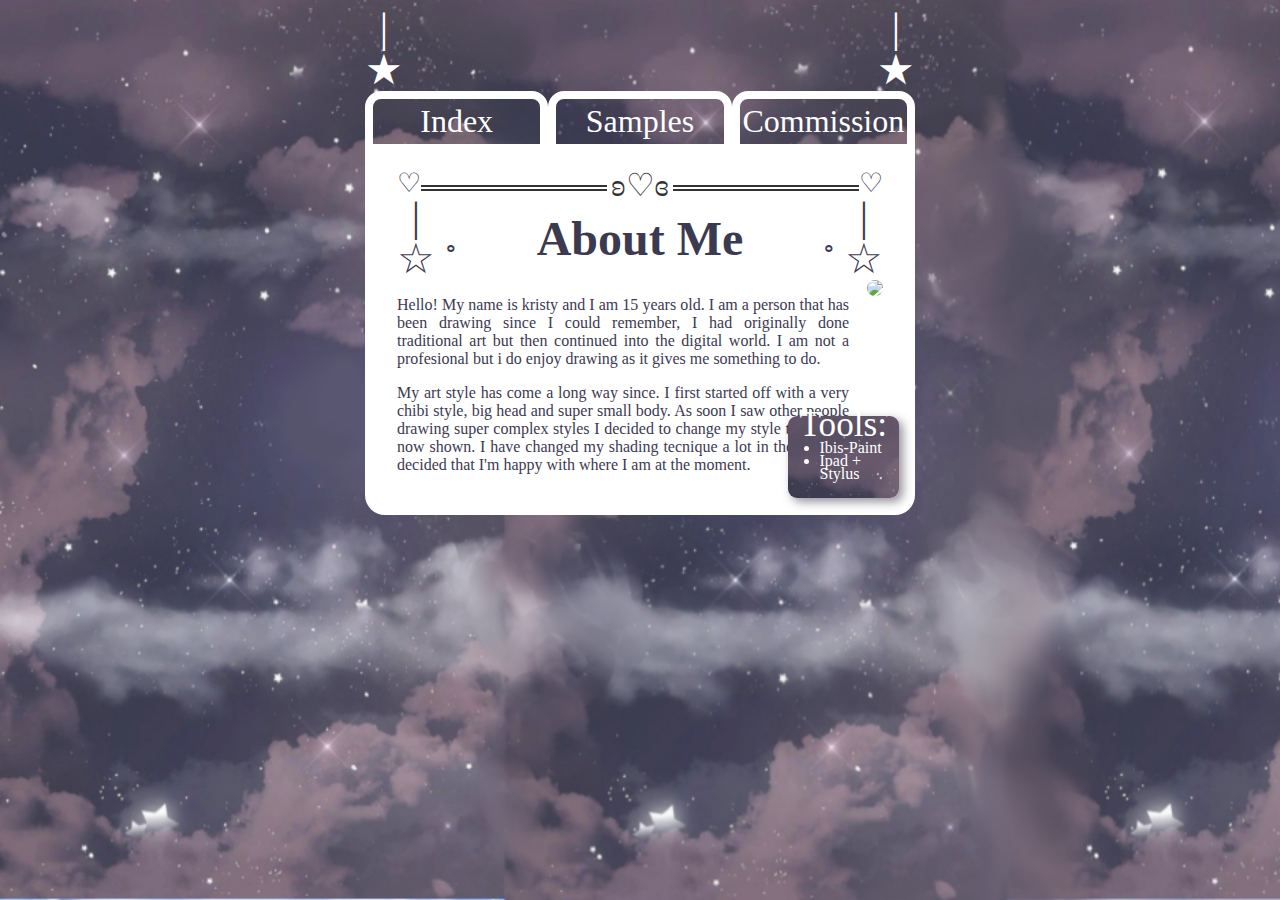
==== information.html @ 6c17a909 "Initial Commit" ====
<!DOCTYPE html> 
<html>
<head>
    <meta charset= "utf-8">
    <meta name="viewport" content="width=device-width, initial-scale=1">
    <link rel='stylesheet' type='text/css' media='screen' href='style.css'>
    <title>Information</title>
</head>
<body>
    <div class="page-container">
        <div class="star-container">
            <div class="star">
                <div>|</div><div>★</div>
            </div>
            <div class="star">
                <div>|</div><div>★</div>
            </div>
        </div>
        <div class="navigation">
                <ul> 
                    <li><a href="index.html">Index</a></li>
                    <li><a href="samples.html">Samples</a></li>
                    <li><a href="commission.html">Commission</a></li>
                </ul>
        </div>
        <div class="content">
            <div class="big heart-line-container"><hr class="heart-line"></div>
            <div class="star-container">
                <div class="star">
                    <div>|</div><div class="star-sparkle"><div class="sparkle left">⚬</div>☆</div>
                </div>
                <h1 class="title">About Me</h1>
                <div class="star">
                    <div>|</div><div class="star-sparkle"><div class="sparkle right">⚬</div>☆</div>
                </div>
            </div>
            <div class="self-info">
                <div> 
                <p>Hello! My name is kristy and I am 15 years old. I am a person that has been drawing since I could remember, I had originally done traditional art but then continued into the digital world. I am not a profesional but i do enjoy drawing as it gives me something to do.</p> 
                <p>My art style has come a long way since. I first started off with a very chibi style, big head and super small body. As soon I saw other people drawing super complex styles I decided to change my style to what is now shown. I have changed my shading tecnique a lot in the past but decided that I'm happy with where I am at the moment.</p>
                </div>
                <div class="self-photo-container"> 
                    <img class="self-photo" src="Images/MySelf.jpg">
                    <div class="tools">
                        <p>Tools:</p>
                        <ul>
                            <li>Ibis-Paint</li>
                            <li>Ipad + Stylus</li>
                        </ul>
                    </div> 
                </div>
            </div>
        </div>
    </div>
</body>
</html>
---- style.css ----
body {
    background-image: url('images/Nightsky.PNG');
    background-size: cover;
    background-attachment: fixed;



    font-family: 'Hello Valentica';
    src: url('./fonts/hello_valentica.ttf');
}

#background-video {
    position: fixed;
    right: 0;
    bottom: 0;
    min-width: 100%;
    min-height: 100%;

    z-index: -1;
}

img {
    display: inline-block;
    max-height: 300px;

}

.navigation ul {
    display: flex;
    justify-content: space-between;

    margin: 0;
    padding: 0;

    list-style: none;
}

.navigation ul li {
    border: 8px white solid;
    border-radius: 16px 16px 0 0;

    padding: 4px 0;

    font-size: 2em;
    text-align:center;
    
    flex: 1;
}

.navigation ul li a {
    color:white;
    text-decoration: none;
}


.page-container {
    max-width: 550px;

    margin: auto;
}

.flexbox-hack {
    position: relative;
    align-items: center;
    overflow: hidden;
    width: 100%;
}

.content-background {
    width: 100%;
    height: 100%;
    position: absolute;
    background-color: rgba(0, 0, 0, 0.5);
    border-radius: 0 0 20px 20px;

    z-index: -1;
}

.content {
    background-color:white;
    border-radius: 0 0 20px 20px;
    padding: 25px 32px 25px 32px;

    color: #3c3a51;
}

.self-info {
    display: flex;

    gap: 18px;
}

.self-info p {
    text-align: justify;
}

.self-photo {
    display: inline-block;
    margin-left: 4;
    margin-right: 3;

    border-radius: 10px;
}

.heart-line-container {
    display: flex;
}

.heart-line-container:before {
    content: "♡";
    display: inline-block;
}

.heart-line-container:after {
    content: "♡";
    display: inline-block;
}

.heart-line {
    border: none;
    border-top: 4.7px double #333;
    color: #333;
    overflow: visible;
    text-align: center;
    height: 5px;
    flex-grow: 1;
}

.heart-line:after {
    background: #fff;
    content: "ʚ♡ɞ";
    padding: 0 4px;
    position: relative;
    top: -13px;
}

.big.heart-line-container {
    margin-bottom: -12px;
}

.big.heart-line-container:before {
    font-size: 1.7em;
    position:relative;
    top: -10px;
}

.big.heart-line-container:after {
    font-size: 1.7em;
    position:relative;
    top: -10px;
}

.big .heart-line {
    border-top: 6px double #333;
    height: 10px;
}

.big .heart-line:after {
    font-size: 2em;
    top: -25px;
}

.name-title {
    margin:8px 0;
    font-size: 3.6em;
    text-align:center;

}

.name-title-subheading{
   font-size: 1.6em;
   text-align:center;
}

.contacts {
    padding: 0;
    margin: 0;

    list-style: none;
    text-align: center;

    font-size: 1.5em;

}

.contacts-title {
    margin: 0;
    text-align: center;
    font-size: 1.8em;
}

.contacts li a {
    text-decoration: none;
    color: black;
}

.screen {
    mix-blend-mode: screen;
}

.star-container {
    display: flex;
    justify-content: space-between;
}

.small.star-container .star {
    font-size: 2.2em;
}

.star {
    font-size: 2.6em;
    text-align: center;
    line-height: 1;
}

.page-container > .star-container {
    color: white;
}

.tall-line {
    height: 3em;
    width: 3px;

    margin: auto;

    background-color: black;

    position: relative;
}

.star-sparkle {
    position: relative;
}

.sparkle {
    position: absolute;

    font-size: 0.5em

}

.sparkle.left {
    left: 45px;
}

.sparkle.right {
    right: 45px;
}

.sparkle.left.middle {
    left: 30px;
    top: 0em;
}

.sparkle.right.middle {
    right: 30px;
    top: 0em;
}

.title {
    margin: 0;
    margin-top: 14px;
    font-size: 3em;
    text-align: center;
}

.self-photo-container{
    position: relative; 
}

.tools {
    padding: 8px 12px;

    line-height: 0.8;

    color:white;
    background-image: url('images/Nightsky.PNG');

    position:absolute;

    bottom: -8px;
    right: -16px;

    border-radius: 9px;

    box-shadow: 4px 4px 10px rgba(44, 42, 59, .5);
}

.tools p {
    font-size: 2.2em;
    line-height: 2px;
    margin: 0;
}

.tools ul {
    margin: 16px 0 10px;
    padding-left: 20px;
}

.gallery {
    display: grid;
    grid-template-columns: 1fr 1fr;
}

.gallery img {
    max-width: 100%;
    height:auto;
}
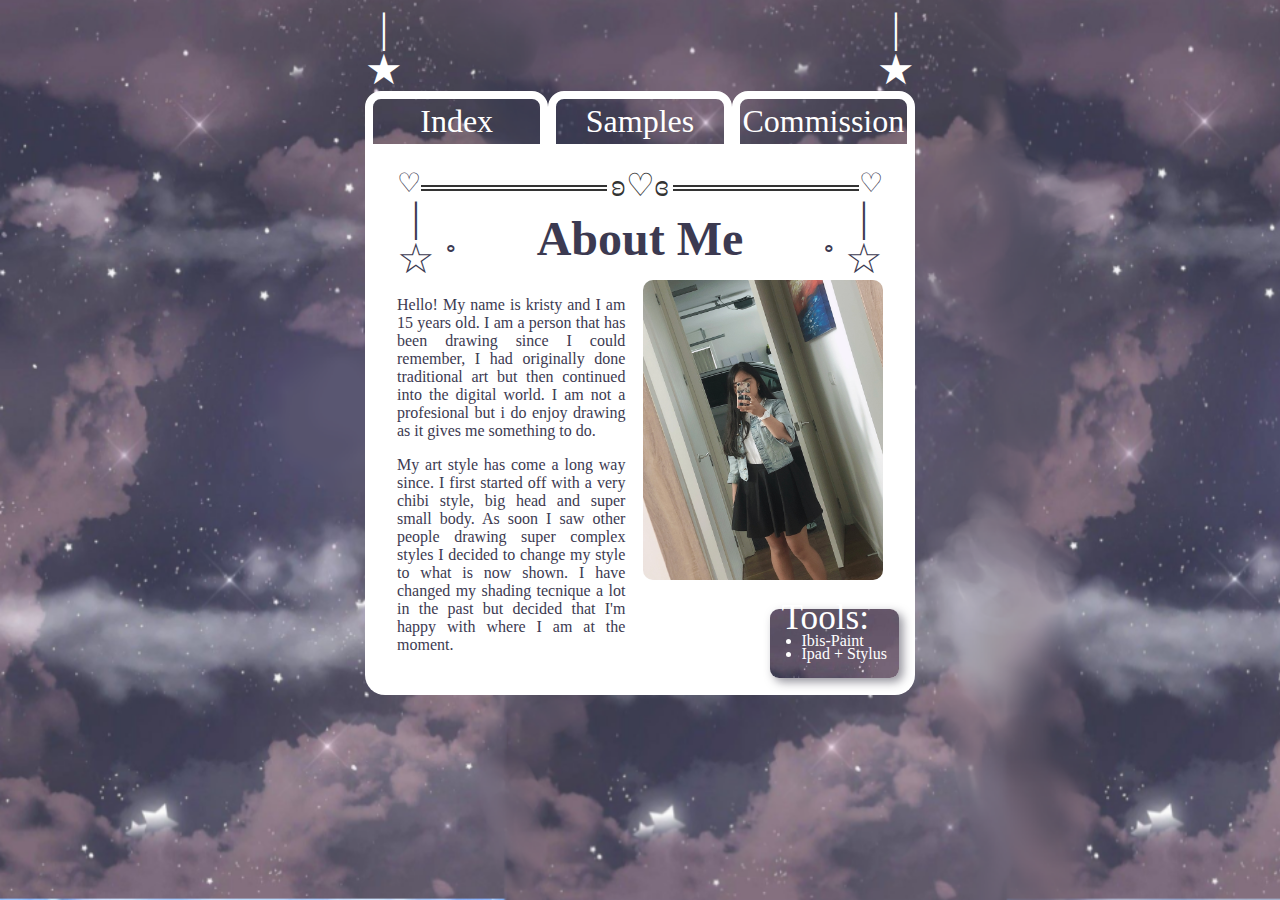
==== commit 9ed28d3b: "Update information.html" ====
--- a/information.html
+++ b/information.html
@@ -40,7 +40,7 @@
                 <p>My art style has come a long way since. I first started off with a very chibi style, big head and super small body. As soon I saw other people drawing super complex styles I decided to change my style to what is now shown. I have changed my shading tecnique a lot in the past but decided that I'm happy with where I am at the moment.</p>
                 </div>
                 <div class="self-photo-container"> 
-                    <img class="self-photo" src="Images/MySelf.jpg">
+                    <img class="self-photo" src="images/MySelf.jpg">
                     <div class="tools">
                         <p>Tools:</p>
                         <ul>
